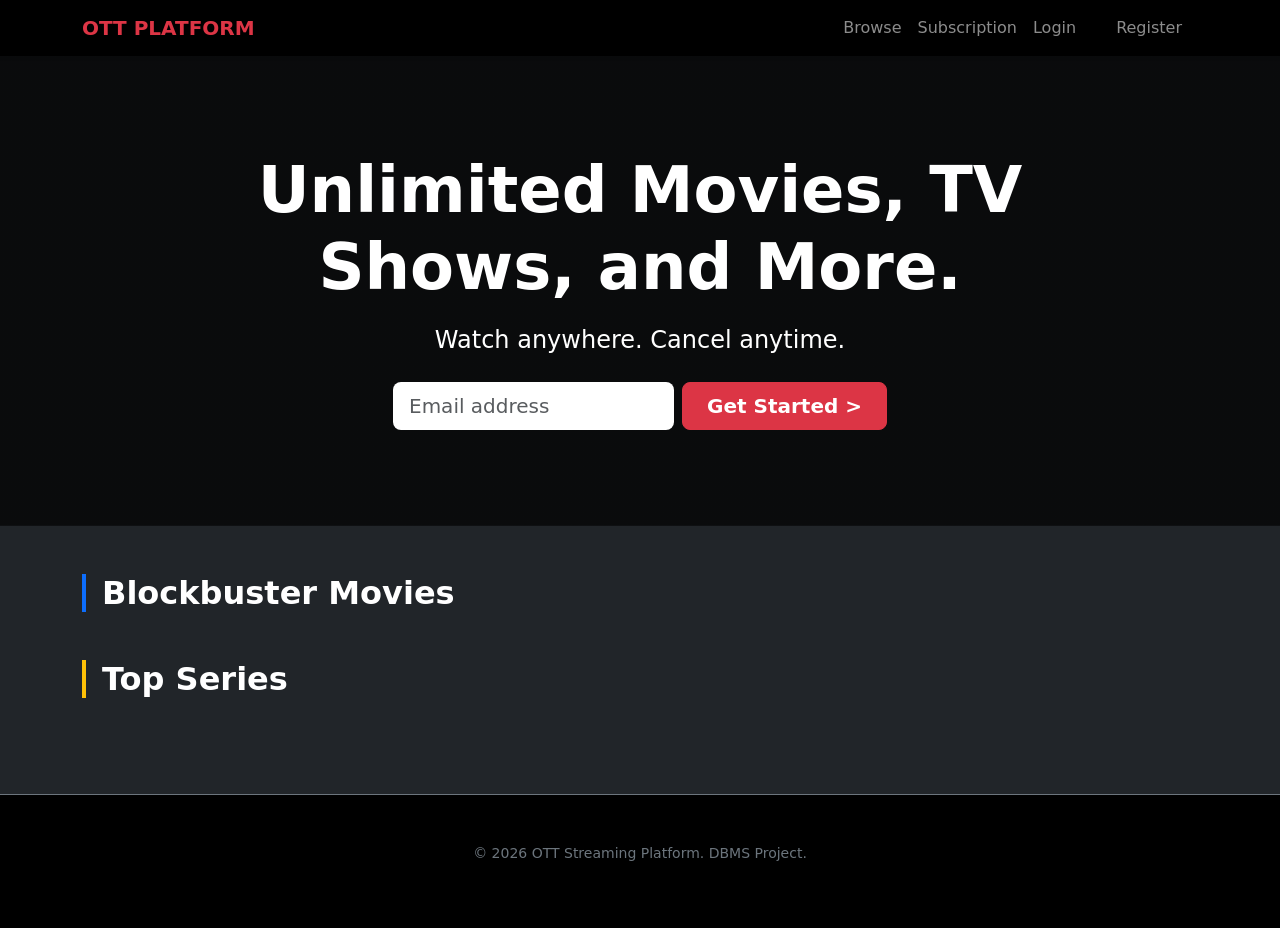
==== templates/index.html @ 25f3e8cf "Initial commit - v1" ====
<!DOCTYPE html>
<html lang="en">
<head>
    <meta charset="UTF-8">
    <meta name="viewport" content="width=device-width, initial-scale=1.0">
    <title>OTT Streaming Platform</title>
    <link rel="stylesheet" href="{{ url_for('static', filename='css/style.css') }}">
    <link href="https://cdn.jsdelivr.net/npm/bootstrap@5.3.0/dist/css/bootstrap.min.css" rel="stylesheet">
</head>
<body class="bg-dark text-white d-flex flex-column min-vh-100">
    <nav class="navbar navbar-expand-lg navbar-dark bg-black shadow-sm sticky-top">
        <div class="container">
            <a class="navbar-brand fw-bold text-danger" href="/">OTT PLATFORM</a>
            <button class="navbar-toggler" type="button" data-bs-toggle="collapse" data-bs-target="#navbarNav">
                <span class="navbar-toggler-icon"></span>
            </button>
            <div class="collapse navbar-collapse" id="navbarNav">
                <ul class="navbar-nav ms-auto align-items-center">
                    <li class="nav-item"><a class="nav-link" href="/">Browse</a></li>
                    <li class="nav-item"><a class="nav-link" href="/subscription">Subscription</a></li>
                    
                    <!-- Guest Links -->
                    <li class="nav-item guest-link"><a class="nav-link" href="/login">Login</a></li>
                    <li class="nav-item guest-link"><a class="nav-link btn btn-danger btn-sm ms-lg-3 px-3" href="/register">Register</a></li>
                    
                    <!-- User Links -->
                    <li class="nav-item user-link d-none">
                        <span class="nav-link text-light me-2 small fw-bold" id="user-display"></span>
                    </li>
                    <li class="nav-item user-link d-none">
                        <button class="btn btn-outline-light btn-sm ms-lg-2" onclick="logout()">Logout</button>
                    </li>
                </ul>
            </div>
        </div>
    </nav>

    <header id="hero-section" class="py-5 text-center bg-dark position-relative overflow-hidden" style="background: linear-gradient(rgba(0,0,0,0.7), rgba(0,0,0,0.7)), url('https://images.unsplash.com/photo-1574267432553-4b4628081c31?auto=format&fit=crop&w=1200&q=80'); background-size: cover; background-position: center;">
        <div class="container py-5">
            <h1 class="display-3 fw-bold mb-3">Unlimited Movies, TV <br>Shows, and More.</h1>
            <p class="lead mb-4 fs-4">Watch anywhere. Cancel anytime.</p>
            <div class="mt-4 justify-content-center d-flex gap-2">
                <input type="email" id="start-email" class="form-control form-control-lg w-auto border-0" placeholder="Email address">
                <button class="btn btn-danger btn-lg px-4 fw-bold" onclick="getStarted()">Get Started &gt;</button>
            </div>
        </div>
    </header>

    <!-- User Dashboard Section -->
    <div id="user-dashboard" class="container mt-4" style="display:none !important;">
        <div id="continue-watching-section" class="mb-5" style="display:none;">
            <h2 class="mb-4 fw-bold border-start border-danger border-4 ps-3">Continue Watching</h2>
            <div id="continue-watching-grid" class="row row-cols-1 row-cols-sm-2 row-cols-md-4 g-4">
                <!-- Loaded via JS -->
            </div>
        </div>

        <div class="row g-4 mb-5">
            <div class="col-md-3">
                <div class="card bg-secondary text-white border-0 shadow-lg h-100">
                    <div class="card-body">
                        <h4 class="fw-bold border-bottom border-danger pb-2 mb-3">My Profile</h4>
                        <div class="mb-2"><strong class="text-danger small text-uppercase d-block">Name</strong> <span id="dash-name" class="fs-5"></span></div>
                        <div class="mb-2"><strong class="text-danger small text-uppercase d-block">Email</strong> <span id="dash-email" class="fs-5 text-truncate d-block"></span></div>
                        <div class="mb-0"><strong class="text-danger small text-uppercase d-block">Birth Date</strong> <span id="dash-dob" class="fs-5"></span></div>
                    </div>
                </div>
            </div>
            <div class="col-md-3">
                <div class="card bg-secondary text-white border-0 shadow-lg h-100">
                    <div class="card-body">
                        <h4 class="fw-bold border-bottom border-danger pb-2 mb-3">Subscription</h4>
                        <div id="dash-sub-details">
                            <p class="text-secondary small italic py-3">No active subscription.</p>
                            <a href="/subscription" class="btn btn-danger btn-sm w-100 fw-bold">Upgrade Now</a>
                        </div>
                    </div>
                </div>
            </div>
            <div class="col-md-3">
                <div class="card bg-secondary text-white border-0 shadow-lg h-100">
                    <div class="card-body">
                        <h4 class="fw-bold border-bottom border-danger pb-2 mb-3">Recent Activity</h4>
                        <div id="dash-watch-history" class="overflow-auto pe-2" style="max-height: 200px;"></div>
                    </div>
                </div>
            </div>
            <div class="col-md-3">
                <div class="card bg-secondary text-white border-0 shadow-lg h-100">
                    <div class="card-body">
                        <h4 class="fw-bold border-bottom border-danger pb-2 mb-3">My Reviews</h4>
                        <div id="dash-review-history" class="overflow-auto pe-2" style="max-height: 200px;"></div>
                    </div>
                </div>
            </div>
        </div>
    </div>

    <main class="container my-5">
        <div id="movies-section" class="mb-5">
            <h2 class="mb-4 fw-bold border-start border-primary border-4 ps-3">Blockbuster Movies</h2>
            <div id="movies-grid" class="row row-cols-1 row-cols-sm-2 row-cols-md-3 row-cols-lg-4 g-4">
                <!-- Loaded via JS -->
            </div>
        </div>

        <div id="series-section" class="mb-5">
            <h2 class="mb-4 fw-bold border-start border-warning border-4 ps-3">Top Series</h2>
            <div id="series-grid" class="row row-cols-1 row-cols-sm-2 row-cols-md-3 row-cols-lg-4 g-4">
                <!-- Loaded via JS -->
            </div>
        </div>
    </main>

    <footer class="py-5 bg-black text-center mt-auto border-top border-secondary">
        <p class="text-secondary small">&copy; 2026 OTT Streaming Platform. DBMS Project.</p>
    </footer>

    <script src="https://cdn.jsdelivr.net/npm/bootstrap@5.3.0/dist/js/bootstrap.bundle.min.js"></script>
    <script>
        async function checkAuth() {
            const token = localStorage.getItem('token');
            const firstName = localStorage.getItem('first_name');
            const guestLinks = document.querySelectorAll('.guest-link');
            const userLinks = document.querySelectorAll('.user-link');
            const dashboard = document.getElementById('user-dashboard');
            const hero = document.getElementById('hero-section');
            
            if (token) {
                guestLinks.forEach(el => el.classList.add('d-none'));
                userLinks.forEach(el => el.classList.remove('d-none'));
                hero.style.display = 'none';
                document.getElementById('user-display').textContent = `Hi, ${firstName || 'User'}!`;
                
                try {
                    const res = await fetch('/api/user/profile', {
                        headers: { 'Authorization': token }
                    });
                    if (res.ok) {
                        const data = await res.json();
                        dashboard.style.setProperty('display', 'block', 'important');
                        
                        document.getElementById('user-display').textContent = `Hi, ${data.FirstName}!`;
                        document.getElementById('dash-name').textContent = `${data.FirstName} ${data.LastName}`;
                        document.getElementById('dash-email').textContent = data.Email;
                        document.getElementById('dash-dob').textContent = data.DOB;

                        // Subscription Details
                        const subDetails = document.getElementById('dash-sub-details');
                        if (data.Subscription) {
                            subDetails.innerHTML = `
                                <div class="mb-2"><strong class="text-danger small text-uppercase d-block">Plan</strong> <span class="fs-5">${data.Subscription.PlanName}</span></div>
                                <div class="mb-2"><strong class="text-danger small text-uppercase d-block">Status</strong> <span class="badge bg-success">${data.Subscription.Status}</span></div>
                                <div class="mb-2"><strong class="text-danger small text-uppercase d-block">Started</strong> <span class="small">${data.Subscription.StartDate}</span></div>
                                <div class="mb-0 small text-secondary">Max Screens: ${data.Subscription.MaxScreens}</div>
                            `;
                        }

                        // Continue Watching
                        const cwSection = document.getElementById('continue-watching-section');
                        const cwGrid = document.getElementById('continue-watching-grid');
                        if (data.ContinueWatching && data.ContinueWatching.length > 0) {
                            cwSection.style.display = 'block';
                            cwGrid.innerHTML = data.ContinueWatching.map(item => `
                                <div class="col">
                                    <div class="card bg-black text-white h-100 border-0 shadow-sm">
                                        <div class="card-body p-3">
                                            <h6 class="card-title fw-bold mb-3 text-truncate">${item.Title}</h6>
                                            <div class="progress bg-secondary" style="height: 6px;">
                                                <div class="progress-bar bg-danger" role="progressbar" style="width: ${item.Percent}%"></div>
                                            </div>
                                            <div class="d-flex justify-content-between mt-2 smaller text-secondary" style="font-size: 0.75rem;">
                                                <span>${item.Percent}% watched</span>
                                                <a href="/content/${item.ContentID}" class="text-danger text-decoration-none fw-bold">Resume &gt;</a>
                                            </div>
                                        </div>
                                    </div>
                                </div>
                            `).join('');
                        } else {
                            cwSection.style.display = 'none';
                        }

                        const watchGrid = document.getElementById('dash-watch-history');
                        if (data.WatchHistory.length > 0) {
                            watchGrid.innerHTML = data.WatchHistory.map(w => `
                                <div class="mb-2 p-2 border-start border-danger border-2 bg-dark rounded-end small shadow-sm">
                                    <div class="fw-bold text-truncate">${w.Title}</div>
                                    <div class="text-secondary smaller" style="font-size: 0.75rem;">${w.Date}</div>
                                </div>
                            `).join('');
                        } else {
                            watchGrid.innerHTML = '<p class="text-secondary small italic text-center py-3">No watch history yet.</p>';
                        }

                        const reviewGrid = document.getElementById('dash-review-history');
                        if (data.ReviewHistory.length > 0) {
                            reviewGrid.innerHTML = data.ReviewHistory.map(r => `
                                <div class="mb-2 p-2 border-start border-warning border-2 bg-dark rounded-end small shadow-sm">
                                    <div class="d-flex justify-content-between fw-bold">
                                        <span class="text-truncate me-2">${r.Title}</span>
                                        <span class="text-warning">★${r.Score}</span>
                                    </div>
                                    <div class="text-secondary smaller opacity-75 text-truncate">${r.Comment || 'No comment'}</div>
                                </div>
                            `).join('');
                        } else {
                            reviewGrid.innerHTML = '<p class="text-secondary small italic text-center py-3">No reviews submitted.</p>';
                        }
                    } else {
                        logout();
                    }
                } catch (err) {
                    console.error('Error fetching profile:', err);
                }
            } else {
                hero.style.display = 'block';
            }
        }

        function logout() {
            localStorage.removeItem('token');
            localStorage.removeItem('user_id');
            localStorage.removeItem('first_name');
            window.location.reload();
        }

        function getStarted() {
            const email = document.getElementById('start-email').value;
            window.location.href = `/register?email=${encodeURIComponent(email)}`;
        }

        async function loadContent() {
            try {
                const response = await fetch('/api/content');
                const data = await response.json();
                
                const moviesGrid = document.getElementById('movies-grid');
                const seriesGrid = document.getElementById('series-grid');
                
                const cardTemplate = (c) => `
                    <div class="col">
                        <div class="card bg-secondary text-white h-100 shadow-lg border-0 hover-zoom">
                            <div class="card-body d-flex flex-column">
                                <h5 class="card-title fw-bold text-truncate">${c.Title}</h5>
                                <p class="card-text mb-4">
                                    <span class="badge bg-warning text-dark">★ ${c.Rating}</span>
                                    <span class="badge bg-danger ms-1">${c.Content_Type}</span>
                                    <span class="ms-1 small text-light opacity-75">${c.Release_Year}</span>
                                </p>
                                <a href="/content/${c.ContentID}" class="btn btn-light mt-auto fw-bold">Watch Now</a>
                            </div>
                        </div>
                    </div>
                `;

                moviesGrid.innerHTML = data.content
                    .filter(c => c.Content_Type === 'Movie')
                    .map(cardTemplate).join('');

                seriesGrid.innerHTML = data.content
                    .filter(c => c.Content_Type === 'Series')
                    .map(cardTemplate).join('');

            } catch (err) {
                console.error('Error loading content:', err);
            }
        }
        
        checkAuth();
        loadContent();
    </script>
</body>
</html>
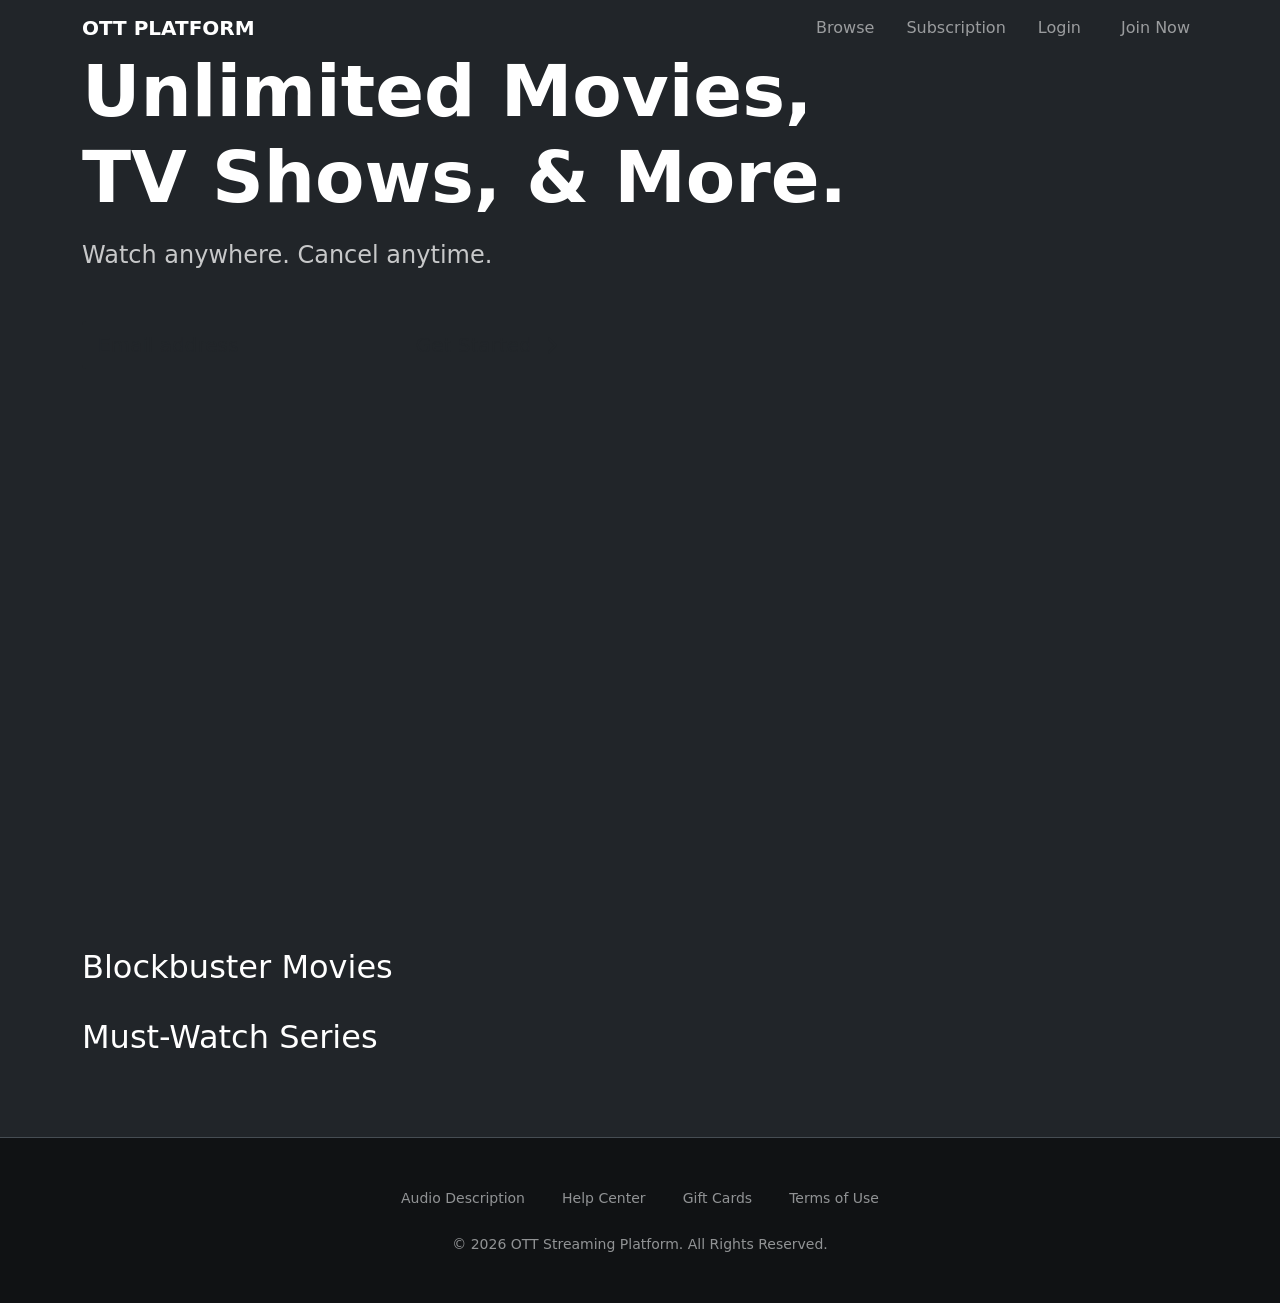
==== commit 7a9b60fb: "Modernized UI and imported content data - v2" ====
--- a/templates/index.html
+++ b/templates/index.html
@@ -3,121 +3,153 @@
 <head>
     <meta charset="UTF-8">
     <meta name="viewport" content="width=device-width, initial-scale=1.0">
-    <title>OTT Streaming Platform</title>
+    <title>OTT Streaming - Unlimited Movies & TV Shows</title>
+    <link href="https://cdn.jsdelivr.net/npm/bootstrap@5.3.0/dist/css/bootstrap.min.css" rel="stylesheet">
+    <link rel="stylesheet" href="https://cdnjs.cloudflare.com/ajax/libs/font-awesome/6.4.0/css/all.min.css">
     <link rel="stylesheet" href="{{ url_for('static', filename='css/style.css') }}">
-    <link href="https://cdn.jsdelivr.net/npm/bootstrap@5.3.0/dist/css/bootstrap.min.css" rel="stylesheet">
 </head>
-<body class="bg-dark text-white d-flex flex-column min-vh-100">
-    <nav class="navbar navbar-expand-lg navbar-dark bg-black shadow-sm sticky-top">
+<body class="bg-dark text-white">
+    <nav class="navbar navbar-expand-lg navbar-dark fixed-top" id="mainNav">
         <div class="container">
-            <a class="navbar-brand fw-bold text-danger" href="/">OTT PLATFORM</a>
-            <button class="navbar-toggler" type="button" data-bs-toggle="collapse" data-bs-target="#navbarNav">
+            <a class="navbar-brand fw-bold" href="/">OTT PLATFORM</a>
+            <button class="navbar-toggler border-0" type="button" data-bs-toggle="collapse" data-bs-target="#navbarNav">
                 <span class="navbar-toggler-icon"></span>
             </button>
             <div class="collapse navbar-collapse" id="navbarNav">
                 <ul class="navbar-nav ms-auto align-items-center">
-                    <li class="nav-item"><a class="nav-link" href="/">Browse</a></li>
-                    <li class="nav-item"><a class="nav-link" href="/subscription">Subscription</a></li>
+                    <li class="nav-item"><a class="nav-link px-3" href="/">Browse</a></li>
+                    <li class="nav-item"><a class="nav-link px-3" href="/subscription">Subscription</a></li>
                     
                     <!-- Guest Links -->
-                    <li class="nav-item guest-link"><a class="nav-link" href="/login">Login</a></li>
-                    <li class="nav-item guest-link"><a class="nav-link btn btn-danger btn-sm ms-lg-3 px-3" href="/register">Register</a></li>
+                    <li class="nav-item guest-link"><a class="nav-link px-3" href="/login">Login</a></li>
+                    <li class="nav-item guest-link"><a class="nav-link btn-netflix ms-lg-3" href="/register">Join Now</a></li>
                     
                     <!-- User Links -->
                     <li class="nav-item user-link d-none">
                         <span class="nav-link text-light me-2 small fw-bold" id="user-display"></span>
                     </li>
                     <li class="nav-item user-link d-none">
-                        <button class="btn btn-outline-light btn-sm ms-lg-2" onclick="logout()">Logout</button>
+                        <button class="btn btn-outline-light btn-sm ms-lg-2 rounded-0 px-3" onclick="logout()">Sign Out</button>
                     </li>
                 </ul>
             </div>
         </div>
     </nav>
 
-    <header id="hero-section" class="py-5 text-center bg-dark position-relative overflow-hidden" style="background: linear-gradient(rgba(0,0,0,0.7), rgba(0,0,0,0.7)), url('https://images.unsplash.com/photo-1574267432553-4b4628081c31?auto=format&fit=crop&w=1200&q=80'); background-size: cover; background-position: center;">
-        <div class="container py-5">
-            <h1 class="display-3 fw-bold mb-3">Unlimited Movies, TV <br>Shows, and More.</h1>
-            <p class="lead mb-4 fs-4">Watch anywhere. Cancel anytime.</p>
-            <div class="mt-4 justify-content-center d-flex gap-2">
-                <input type="email" id="start-email" class="form-control form-control-lg w-auto border-0" placeholder="Email address">
-                <button class="btn btn-danger btn-lg px-4 fw-bold" onclick="getStarted()">Get Started &gt;</button>
+    <header id="hero-section" class="vh-100 position-relative overflow-hidden" style="background: url('https://images.unsplash.com/photo-1626814026160-2237a95fc5a0?auto=format&fit=crop&w=1920&q=80'); background-size: cover; background-position: center;">
+        <div class="hero-gradient d-flex align-items-center">
+            <div class="container hero-content text-center text-lg-start">
+                <h1 class="display-2 fw-bold mb-3 mt-5">Unlimited Movies, <br>TV Shows, & More.</h1>
+                <p class="lead mb-4 fs-4 opacity-75">Watch anywhere. Cancel anytime.</p>
+                <div class="mt-5 d-flex flex-column flex-md-row gap-2 justify-content-center justify-content-lg-start">
+                    <div class="input-group input-group-lg" style="max-width: 500px;">
+                        <input type="email" id="start-email" class="form-control bg-dark text-white border-0 opacity-75" placeholder="Email address" style="border-radius: 4px 0 0 4px;">
+                        <button class="btn btn-netflix px-4 fs-5" onclick="getStarted()">Get Started <i class="fas fa-chevron-right ms-2 small"></i></button>
+                    </div>
+                </div>
             </div>
         </div>
     </header>
 
     <!-- User Dashboard Section -->
-    <div id="user-dashboard" class="container mt-4" style="display:none !important;">
+    <div id="user-dashboard" class="container mt-5 pt-5" style="display:none !important;">
         <div id="continue-watching-section" class="mb-5" style="display:none;">
-            <h2 class="mb-4 fw-bold border-start border-danger border-4 ps-3">Continue Watching</h2>
+            <h2 class="section-title mb-4">Continue Watching</h2>
             <div id="continue-watching-grid" class="row row-cols-1 row-cols-sm-2 row-cols-md-4 g-4">
                 <!-- Loaded via JS -->
             </div>
         </div>
 
         <div class="row g-4 mb-5">
-            <div class="col-md-3">
-                <div class="card bg-secondary text-white border-0 shadow-lg h-100">
-                    <div class="card-body">
-                        <h4 class="fw-bold border-bottom border-danger pb-2 mb-3">My Profile</h4>
-                        <div class="mb-2"><strong class="text-danger small text-uppercase d-block">Name</strong> <span id="dash-name" class="fs-5"></span></div>
-                        <div class="mb-2"><strong class="text-danger small text-uppercase d-block">Email</strong> <span id="dash-email" class="fs-5 text-truncate d-block"></span></div>
-                        <div class="mb-0"><strong class="text-danger small text-uppercase d-block">Birth Date</strong> <span id="dash-dob" class="fs-5"></span></div>
+            <div class="col-lg-3">
+                <div class="card glass-card text-white h-100">
+                    <div class="card-body p-4">
+                        <h5 class="fw-bold mb-4 text-uppercase small opacity-50">Profile</h5>
+                        <div class="d-flex align-items-center mb-4">
+                            <div class="bg-danger rounded-circle p-3 me-3"><i class="fas fa-user fs-4"></i></div>
+                            <div>
+                                <h5 id="dash-name" class="mb-0 fw-bold"></h5>
+                                <p id="dash-email" class="small text-muted mb-0 text-truncate" style="max-width: 150px;"></p>
+                            </div>
+                        </div>
+                        <div class="small border-top border-secondary pt-3 mt-3">
+                            <span class="text-muted">Born:</span> <span id="dash-dob"></span>
+                        </div>
                     </div>
                 </div>
             </div>
-            <div class="col-md-3">
-                <div class="card bg-secondary text-white border-0 shadow-lg h-100">
-                    <div class="card-body">
-                        <h4 class="fw-bold border-bottom border-danger pb-2 mb-3">Subscription</h4>
+            <div class="col-lg-3">
+                <div class="card glass-card text-white h-100">
+                    <div class="card-body p-4">
+                        <h5 class="fw-bold mb-4 text-uppercase small opacity-50">Subscription</h5>
                         <div id="dash-sub-details">
-                            <p class="text-secondary small italic py-3">No active subscription.</p>
-                            <a href="/subscription" class="btn btn-danger btn-sm w-100 fw-bold">Upgrade Now</a>
+                            <div class="text-center py-4">
+                                <p class="text-muted small">No active plan found.</p>
+                                <a href="/subscription" class="btn btn-netflix btn-sm w-100">Browse Plans</a>
+                            </div>
                         </div>
                     </div>
                 </div>
             </div>
-            <div class="col-md-3">
-                <div class="card bg-secondary text-white border-0 shadow-lg h-100">
-                    <div class="card-body">
-                        <h4 class="fw-bold border-bottom border-danger pb-2 mb-3">Recent Activity</h4>
-                        <div id="dash-watch-history" class="overflow-auto pe-2" style="max-height: 200px;"></div>
+            <div class="col-lg-6">
+                <div class="card glass-card text-white h-100">
+                    <div class="card-body p-4">
+                        <h5 class="fw-bold mb-4 text-uppercase small opacity-50">Quick Activity</h5>
+                        <div class="row">
+                            <div class="col-md-6 border-end border-secondary">
+                                <p class="small text-muted mb-2">Recent Watches</p>
+                                <div id="dash-watch-history" class="overflow-auto" style="max-height: 150px;"></div>
+                            </div>
+                            <div class="col-md-6">
+                                <p class="small text-muted mb-2">Your Reviews</p>
+                                <div id="dash-review-history" class="overflow-auto" style="max-height: 150px;"></div>
+                            </div>
+                        </div>
                     </div>
                 </div>
             </div>
-            <div class="col-md-3">
-                <div class="card bg-secondary text-white border-0 shadow-lg h-100">
-                    <div class="card-body">
-                        <h4 class="fw-bold border-bottom border-danger pb-2 mb-3">My Reviews</h4>
-                        <div id="dash-review-history" class="overflow-auto pe-2" style="max-height: 200px;"></div>
-                    </div>
-                </div>
-            </div>
         </div>
     </div>
 
-    <main class="container my-5">
+    <main class="container py-5">
         <div id="movies-section" class="mb-5">
-            <h2 class="mb-4 fw-bold border-start border-primary border-4 ps-3">Blockbuster Movies</h2>
-            <div id="movies-grid" class="row row-cols-1 row-cols-sm-2 row-cols-md-3 row-cols-lg-4 g-4">
+            <h2 class="section-title">Blockbuster Movies</h2>
+            <div id="movies-grid" class="row row-cols-2 row-cols-md-3 row-cols-lg-5 g-4">
                 <!-- Loaded via JS -->
             </div>
         </div>
 
         <div id="series-section" class="mb-5">
-            <h2 class="mb-4 fw-bold border-start border-warning border-4 ps-3">Top Series</h2>
-            <div id="series-grid" class="row row-cols-1 row-cols-sm-2 row-cols-md-3 row-cols-lg-4 g-4">
+            <h2 class="section-title">Must-Watch Series</h2>
+            <div id="series-grid" class="row row-cols-2 row-cols-md-3 row-cols-lg-5 g-4">
                 <!-- Loaded via JS -->
             </div>
         </div>
     </main>
 
-    <footer class="py-5 bg-black text-center mt-auto border-top border-secondary">
-        <p class="text-secondary small">&copy; 2026 OTT Streaming Platform. DBMS Project.</p>
+    <footer class="py-5 bg-black text-center mt-auto border-top border-secondary opacity-50">
+        <div class="container">
+            <div class="mb-4">
+                <a href="#" class="text-white mx-3 text-decoration-none small">Audio Description</a>
+                <a href="#" class="text-white mx-3 text-decoration-none small">Help Center</a>
+                <a href="#" class="text-white mx-3 text-decoration-none small">Gift Cards</a>
+                <a href="#" class="text-white mx-3 text-decoration-none small">Terms of Use</a>
+            </div>
+            <p class="small mb-0">&copy; 2026 OTT Streaming Platform. All Rights Reserved.</p>
+        </div>
     </footer>
 
     <script src="https://cdn.jsdelivr.net/npm/bootstrap@5.3.0/dist/js/bootstrap.bundle.min.js"></script>
     <script>
+        // Navbar scroll effect
+        window.addEventListener('scroll', function() {
+            if (window.scrollY > 50) {
+                document.getElementById('mainNav').classList.add('scrolled');
+            } else {
+                document.getElementById('mainNav').classList.remove('scrolled');
+            }
+        });
+
         async function checkAuth() {
             const token = localStorage.getItem('token');
             const firstName = localStorage.getItem('first_name');
@@ -149,10 +181,15 @@
                         const subDetails = document.getElementById('dash-sub-details');
                         if (data.Subscription) {
                             subDetails.innerHTML = `
-                                <div class="mb-2"><strong class="text-danger small text-uppercase d-block">Plan</strong> <span class="fs-5">${data.Subscription.PlanName}</span></div>
-                                <div class="mb-2"><strong class="text-danger small text-uppercase d-block">Status</strong> <span class="badge bg-success">${data.Subscription.Status}</span></div>
-                                <div class="mb-2"><strong class="text-danger small text-uppercase d-block">Started</strong> <span class="small">${data.Subscription.StartDate}</span></div>
-                                <div class="mb-0 small text-secondary">Max Screens: ${data.Subscription.MaxScreens}</div>
+                                <div class="mb-3">
+                                    <span class="badge bg-danger rounded-0 mb-2">${data.Subscription.PlanName}</span>
+                                    <h4 class="fw-bold mb-0">${data.Subscription.Status}</h4>
+                                </div>
+                                <div class="small text-muted mb-3">
+                                    <i class="far fa-calendar-alt me-1"></i> Since ${data.Subscription.StartDate}<br>
+                                    <i class="fas fa-desktop me-1"></i> ${data.Subscription.MaxScreens} Screens
+                                </div>
+                                <a href="/subscription" class="btn btn-outline-light btn-sm w-100 rounded-0">Manage Plan</a>
                             `;
                         }
 
@@ -163,15 +200,18 @@
                             cwSection.style.display = 'block';
                             cwGrid.innerHTML = data.ContinueWatching.map(item => `
                                 <div class="col">
-                                    <div class="card bg-black text-white h-100 border-0 shadow-sm">
-                                        <div class="card-body p-3">
-                                            <h6 class="card-title fw-bold mb-3 text-truncate">${item.Title}</h6>
-                                            <div class="progress bg-secondary" style="height: 6px;">
+                                    <div class="poster-card shadow-sm">
+                                        <div class="poster-img" style="aspect-ratio: 16/9; font-size: 1.5rem;">
+                                            <i class="fas fa-play text-white opacity-50"></i>
+                                        </div>
+                                        <div class="card-details p-3">
+                                            <h6 class="fw-bold mb-2 text-truncate small">${item.Title}</h6>
+                                            <div class="progress bg-secondary" style="height: 3px;">
                                                 <div class="progress-bar bg-danger" role="progressbar" style="width: ${item.Percent}%"></div>
                                             </div>
-                                            <div class="d-flex justify-content-between mt-2 smaller text-secondary" style="font-size: 0.75rem;">
+                                            <div class="d-flex justify-content-between mt-2 smaller opacity-75" style="font-size: 0.7rem;">
                                                 <span>${item.Percent}% watched</span>
-                                                <a href="/content/${item.ContentID}" class="text-danger text-decoration-none fw-bold">Resume &gt;</a>
+                                                <a href="/content/${item.ContentID}" class="text-danger text-decoration-none fw-bold">Resume <i class="fas fa-chevron-right ms-1"></i></a>
                                             </div>
                                         </div>
                                     </div>
@@ -184,28 +224,28 @@
                         const watchGrid = document.getElementById('dash-watch-history');
                         if (data.WatchHistory.length > 0) {
                             watchGrid.innerHTML = data.WatchHistory.map(w => `
-                                <div class="mb-2 p-2 border-start border-danger border-2 bg-dark rounded-end small shadow-sm">
+                                <div class="mb-2 p-2 bg-dark rounded small">
                                     <div class="fw-bold text-truncate">${w.Title}</div>
-                                    <div class="text-secondary smaller" style="font-size: 0.75rem;">${w.Date}</div>
+                                    <div class="text-muted smaller" style="font-size: 0.65rem;">${w.Date}</div>
                                 </div>
                             `).join('');
                         } else {
-                            watchGrid.innerHTML = '<p class="text-secondary small italic text-center py-3">No watch history yet.</p>';
+                            watchGrid.innerHTML = '<p class="text-muted small italic py-3 text-center">No history.</p>';
                         }
 
                         const reviewGrid = document.getElementById('dash-review-history');
                         if (data.ReviewHistory.length > 0) {
                             reviewGrid.innerHTML = data.ReviewHistory.map(r => `
-                                <div class="mb-2 p-2 border-start border-warning border-2 bg-dark rounded-end small shadow-sm">
+                                <div class="mb-2 p-2 bg-dark rounded small">
                                     <div class="d-flex justify-content-between fw-bold">
-                                        <span class="text-truncate me-2">${r.Title}</span>
+                                        <span class="text-truncate me-2" style="max-width: 80px;">${r.Title}</span>
                                         <span class="text-warning">★${r.Score}</span>
                                     </div>
-                                    <div class="text-secondary smaller opacity-75 text-truncate">${r.Comment || 'No comment'}</div>
+                                    <div class="text-muted smaller text-truncate" style="font-size: 0.65rem;">${r.Comment || 'No comment'}</div>
                                 </div>
                             `).join('');
                         } else {
-                            reviewGrid.innerHTML = '<p class="text-secondary small italic text-center py-3">No reviews submitted.</p>';
+                            reviewGrid.innerHTML = '<p class="text-muted small italic py-3 text-center">No reviews.</p>';
                         }
                     } else {
                         logout();
@@ -240,17 +280,23 @@
                 
                 const cardTemplate = (c) => `
                     <div class="col">
-                        <div class="card bg-secondary text-white h-100 shadow-lg border-0 hover-zoom">
-                            <div class="card-body d-flex flex-column">
-                                <h5 class="card-title fw-bold text-truncate">${c.Title}</h5>
-                                <p class="card-text mb-4">
-                                    <span class="badge bg-warning text-dark">★ ${c.Rating}</span>
-                                    <span class="badge bg-danger ms-1">${c.Content_Type}</span>
-                                    <span class="ms-1 small text-light opacity-75">${c.Release_Year}</span>
-                                </p>
-                                <a href="/content/${c.ContentID}" class="btn btn-light mt-auto fw-bold">Watch Now</a>
-                            </div>
-                        </div>
+                        <a href="/content/${c.ContentID}" class="text-decoration-none text-white">
+                            <div class="poster-card h-100">
+                                <div class="poster-img">
+                                    <i class="fas fa-clapperboard opacity-10"></i>
+                                    <div class="position-absolute bottom-0 start-0 p-3 w-100">
+                                        <span class="badge bg-danger rounded-1 mb-1">${c.Content_Type}</span>
+                                        <h6 class="fw-bold mb-0 text-truncate">${c.Title}</h6>
+                                    </div>
+                                </div>
+                                <div class="card-details">
+                                    <div class="d-flex justify-content-between align-items-center">
+                                        <span class="rating-badge"><i class="fas fa-star me-1"></i>${c.Rating}</span>
+                                        <span class="text-muted smaller">${c.Release_Year}</span>
+                                    </div>
+                                </div>
+                            </div>
+                        </a>
                     </div>
                 `;
 
